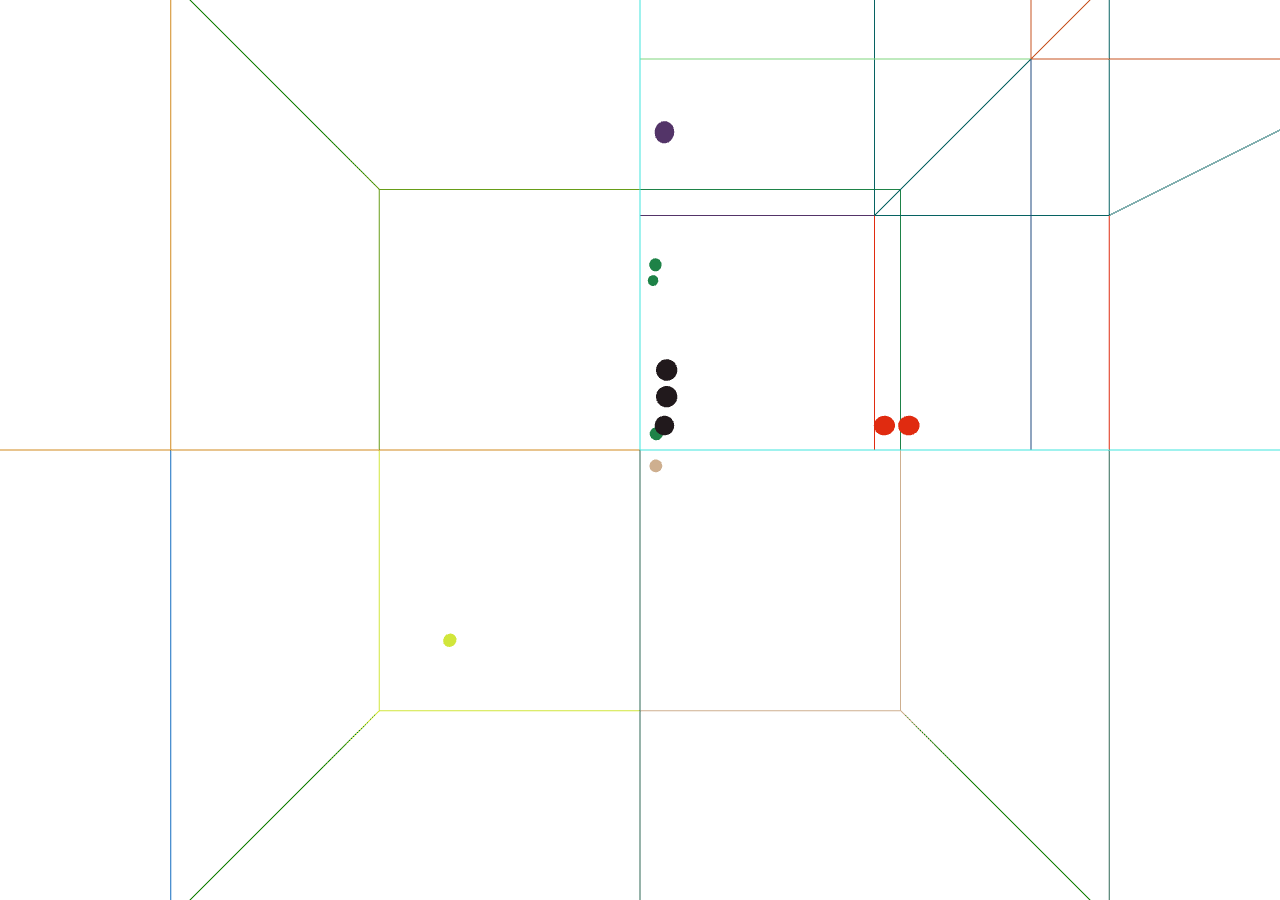
==== Octree.html @ 7ba566bb "Adding a Octree visualization." ====
<!DOCTYPE html>
<html lang="en">
<head>
    <meta charset="UTF-8">
    <meta http-equiv="X-UA-Compatible" content="IE=edge">
    <meta name="viewport" content="width=device-width, initial-scale=1.0">
    <title>Octree</title>
    <style>
        body { margin: 0; }
    </style>
    <script type="text/javascript" src="js/octree.js"></script>
    <script src="js/three.js"></script>
    <script src="js/OrbitControls.js"></script>
</head>
<body>
    <script>
        function animate () {
            requestAnimationFrame( animate );

            controls.update();
            renderer.render( scene, camera );
        };

        function draw ( tree , level ) {
            let min = tree.boundary.min;
            let max = tree.boundary.max;
            let vertices = [];

            vertices.push( max.x, max.y, max.z );
            vertices.push( min.x, max.y, max.z ); // 0, 1

            vertices.push( min.x, max.y, max.z );
            vertices.push( min.x, min.y, max.z ); // 1, 2

            vertices.push( min.x, min.y, max.z );
            vertices.push( max.x, min.y, max.z ); // 2, 3

            vertices.push( max.x, min.y, max.z );
            vertices.push( max.x, max.y, max.z ); // 3, 0

            vertices.push( max.x, max.y, min.z );
            vertices.push( min.x, max.y, min.z ); // 4, 5

            vertices.push( min.x, max.y, min.z );
            vertices.push( min.x, min.y, min.z ); // 5, 6

            vertices.push( min.x, min.y, min.z );
            vertices.push( max.x, min.y, min.z ); // 6, 7

            vertices.push( max.x, min.y, min.z );
            vertices.push( max.x, max.y, min.z ); // 7, 4

            vertices.push( max.x, max.y, max.z );
            vertices.push( max.x, max.y, min.z ); // 0, 4

            vertices.push( min.x, max.y, max.z );
            vertices.push( min.x, max.y, min.z ); // 1, 5

            vertices.push( min.x, min.y, max.z );
            vertices.push( min.x, min.y, min.z ); // 2, 6

            vertices.push( max.x, min.y, max.z );
            vertices.push( max.x, min.y, min.z ); // 3, 7
        
            const geometry = new THREE.BufferGeometry();
            const color    = getRandomColor();
            geometry.setAttribute( 'position', new THREE.Float32BufferAttribute( vertices, 3 ) );
            const segment = new THREE.LineSegments(geometry,new THREE.LineBasicMaterial( {
                color: color,
                linewidth: level*1.2,
                toneMapped: true,
                linecap: 'round', //ignored by WebGLRenderer
                linejoin:  'round' //ignored by WebGLRe derer
            } ));
            
            scene.add( segment );

            let points = tree.points;
            for ( let i = 0 ; i < points.length ; i++) {
                const geometry = new THREE.SphereGeometry( 0.4, 32, 16 );
                const material = new THREE.MeshBasicMaterial( { color: color } );
                const sphere = new THREE.Mesh( geometry, material );
                sphere.position.x = points[ i ].x;
                sphere.position.y = points[ i ].y;
                sphere.position.z = points[ i ].z;
                scene.add( sphere );
            }
        }

        function analizeChildren ( children , level ) {
            for ( let i = 0 ; i < children.length ; i++) {
                let child   = children[ i ];
                draw( child , level );
                analizeChildren( child.subTrees , level + 1 );
            }
        }

        function getRandomColor() {
            var letters = '0123456789ABCDEF';
            var color = '#';
            for (var i = 0; i < 6; i++) {
                color += letters[Math.floor(Math.random() * 16)];
            }
            return color;
        }




        const scene = new THREE.Scene();
        const camera = new THREE.PerspectiveCamera( 75, window.innerWidth / window.innerHeight, 0.1, 1000 );

        const renderer = new THREE.WebGLRenderer({ alpha: true,antialias:true });
        renderer.setSize( window.innerWidth, window.innerHeight );
        document.body.appendChild( renderer.domElement );

        const controls = new OrbitControls( camera, renderer.domElement );

        camera.position.z = 25;


        let min = new Point( -20 , -20 , -20 );
        let max = new Point( 20 , 20 , 20 );
        let box = new Box( min , max );
        let tree = new Octree( box , 3);
        tree.insert(new Point(1,1,1));
        tree.insert(new Point(1,2,3));
        tree.insert(new Point(1,3,3));
        tree.insert(new Point(10,1,1));
        tree.insert(new Point(1,12,-13));
        tree.insert(new Point(1,13,1));
        tree.insert(new Point(11,1,1));
        tree.insert(new Point(1,1,-11));
        tree.insert(new Point(1,13,-20));
        tree.insert(new Point(1,-1,-12));
        tree.insert(new Point(-13,11,13));
        tree.insert(new Point(-12,-12,-12));


        draw( tree );
        analizeChildren( tree.subTrees , 2 );


        controls.update();
        animate();
    </script>
</body>
</html>
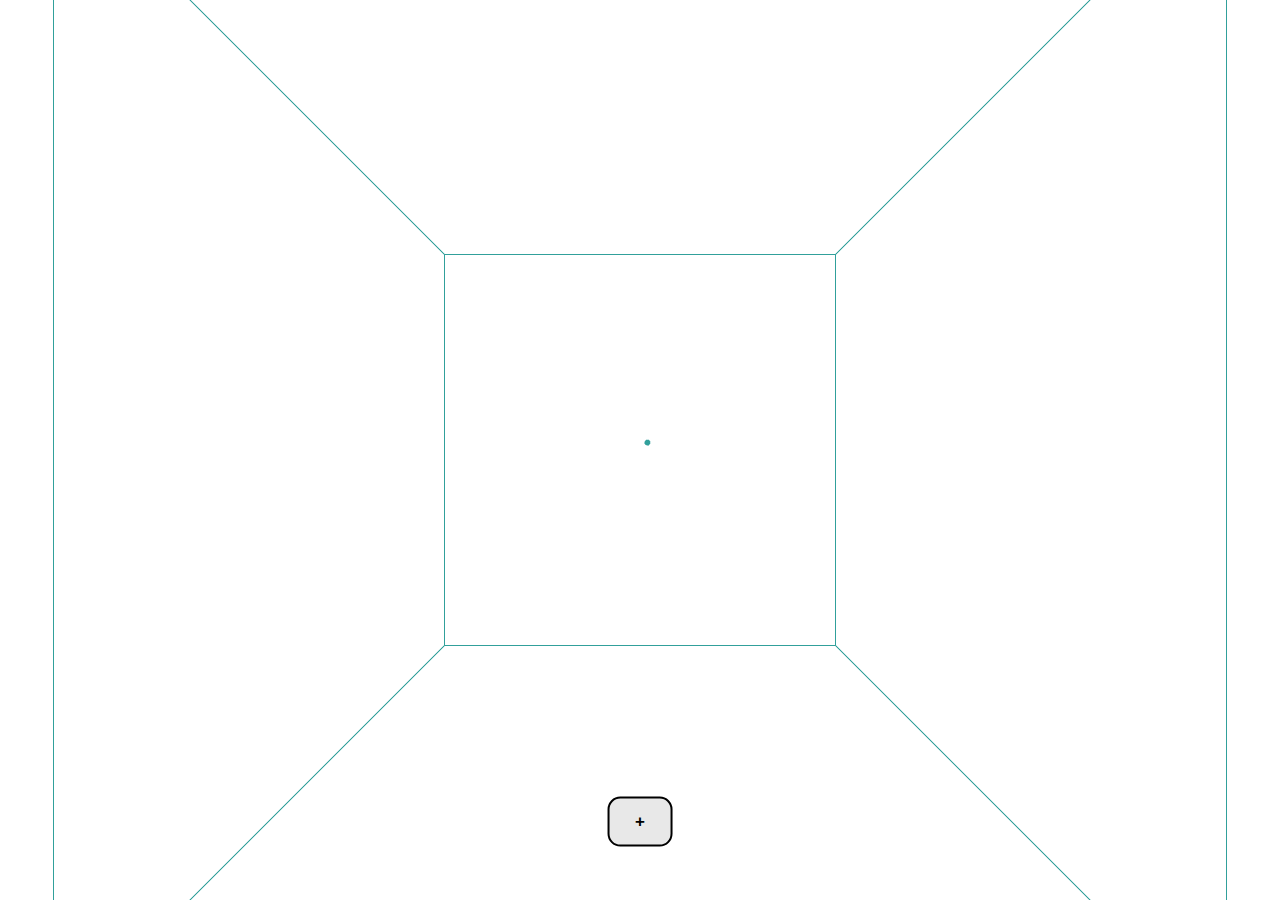
==== commit bdce94d6: "Adding a button to add random points to the octree and refreshing visualization." ====
--- a/Octree.html
+++ b/Octree.html
@@ -7,13 +7,81 @@
     <title>Octree</title>
     <style>
         body { margin: 0; }
+
+        button {
+        /* Variables */
+        --button_radius: 0.75em;
+        --button_color: #e8e8e8;
+        --button_outline_color: #000000;
+        font-size: 17px;
+        font-weight: bold;
+        border: none;
+        border-radius: var(--button_radius);
+        background: var(--button_outline_color);
+        }
+
+        .button_top {
+        display: block;
+        box-sizing: border-box;
+        border: 2px solid var(--button_outline_color);
+        border-radius: var(--button_radius);
+        padding: 0.75em 1.5em;
+        background: var(--button_color);
+        color: var(--button_outline_color);
+        transform: translateY(-0.2em);
+        transition: transform 0.1s ease;
+        }
+
+        button:hover .button_top {
+        /* Pull the button upwards when hovered */
+        transform: translateY(-0.33em);
+        }
+
+        button:active .button_top {
+        /* Push the button downwards when pressed */
+        transform: translateY(0);
+        }
+
+
+        #controls{
+            position: fixed;
+            display: inline;
+            height: 100px;
+            bottom: 0px;
+            left: 50%;
+            transform: translateX(-50%);
+
+        }
+
+        #controls button{
+            display: inline;
+        }
     </style>
     <script type="text/javascript" src="js/octree.js"></script>
     <script src="js/three.js"></script>
     <script src="js/OrbitControls.js"></script>
 </head>
 <body>
+    <div id="controls">
+        <button onclick="agregar()" class="button_top">+</button>
+    </div>
     <script>
+
+        const limit = 40;
+        const total = limit * 2;
+
+        function agregar () {
+            while(scene.children.length > 0){ 
+                removeObject3D(scene.children[0]);
+            }
+            
+            tree.insert( new Point( Math.random() * total - limit , Math.random() * total - limit , Math.random() * total - limit ) );
+
+            draw( tree , 1 );
+            analizeChildren( tree.subTrees , 2 );
+
+        }
+        
         function animate () {
             requestAnimationFrame( animate );
 
@@ -63,12 +131,16 @@
             vertices.push( max.x, min.y, min.z ); // 3, 7
         
             const geometry = new THREE.BufferGeometry();
-            const color    = getRandomColor();
+            let color    = getRandomColor();
+            if ( tree.color != null )
+                color = tree.color
+            else
+                tree.color = color
             geometry.setAttribute( 'position', new THREE.Float32BufferAttribute( vertices, 3 ) );
             const segment = new THREE.LineSegments(geometry,new THREE.LineBasicMaterial( {
                 color: color,
                 linewidth: level*1.2,
-                toneMapped: true,
+                toneMapped: false,
                 linecap: 'round', //ignored by WebGLRenderer
                 linejoin:  'round' //ignored by WebGLRe derer
             } ));
@@ -77,7 +149,7 @@
 
             let points = tree.points;
             for ( let i = 0 ; i < points.length ; i++) {
-                const geometry = new THREE.SphereGeometry( 0.4, 32, 16 );
+                const geometry = new THREE.SphereGeometry( 0.4, 16, 16 );
                 const material = new THREE.MeshBasicMaterial( { color: color } );
                 const sphere = new THREE.Mesh( geometry, material );
                 sphere.position.x = points[ i ].x;
@@ -104,40 +176,59 @@
             return color;
         }
 
+        function removeObject3D(object3D) {
+            if (!(object3D instanceof THREE.Object3D)) return false;
+
+            // for better memory management and performance
+            if (object3D.geometry) object3D.geometry.dispose();
+
+            if (object3D.material) {
+                if (object3D.material instanceof Array) {
+                    // for better memory management and performance
+                    object3D.material.forEach(material => material.dispose());
+                } else {
+                    // for better memory management and performance
+                    object3D.material.dispose();
+                }
+            }
+            object3D.removeFromParent(); // the parent might be the scene or another Object3D, but it is sure to be removed this way
+            return true;
+        }
+
 
 
 
         const scene = new THREE.Scene();
         const camera = new THREE.PerspectiveCamera( 75, window.innerWidth / window.innerHeight, 0.1, 1000 );
 
-        const renderer = new THREE.WebGLRenderer({ alpha: true,antialias:true });
+        const renderer = new THREE.WebGLRenderer({ alpha: true, antialias:true });
         renderer.setSize( window.innerWidth, window.innerHeight );
         document.body.appendChild( renderer.domElement );
 
         const controls = new OrbitControls( camera, renderer.domElement );
 
-        camera.position.z = 25;
-
-
-        let min = new Point( -20 , -20 , -20 );
-        let max = new Point( 20 , 20 , 20 );
+        camera.position.z = total;
+
+
+        let min = new Point( -limit , -limit , -limit );
+        let max = new Point( limit , limit , limit );
         let box = new Box( min , max );
         let tree = new Octree( box , 3);
         tree.insert(new Point(1,1,1));
-        tree.insert(new Point(1,2,3));
-        tree.insert(new Point(1,3,3));
-        tree.insert(new Point(10,1,1));
-        tree.insert(new Point(1,12,-13));
-        tree.insert(new Point(1,13,1));
-        tree.insert(new Point(11,1,1));
-        tree.insert(new Point(1,1,-11));
-        tree.insert(new Point(1,13,-20));
-        tree.insert(new Point(1,-1,-12));
-        tree.insert(new Point(-13,11,13));
-        tree.insert(new Point(-12,-12,-12));
-
-
-        draw( tree );
+        // tree.insert(new Point(1,2,3));
+        // tree.insert(new Point(1,3,3));
+        // tree.insert(new Point(10,1,1));
+        // tree.insert(new Point(1,12,-13));
+        // tree.insert(new Point(1,13,1));
+        // tree.insert(new Point(11,1,1));
+        // tree.insert(new Point(1,1,-11));
+        // tree.insert(new Point(1,13,-20));
+        // tree.insert(new Point(1,-1,-12));
+        // tree.insert(new Point(-13,11,13));
+        // tree.insert(new Point(-12,-12,-12));
+
+
+        draw( tree , 1 );
         analizeChildren( tree.subTrees , 2 );
 
 
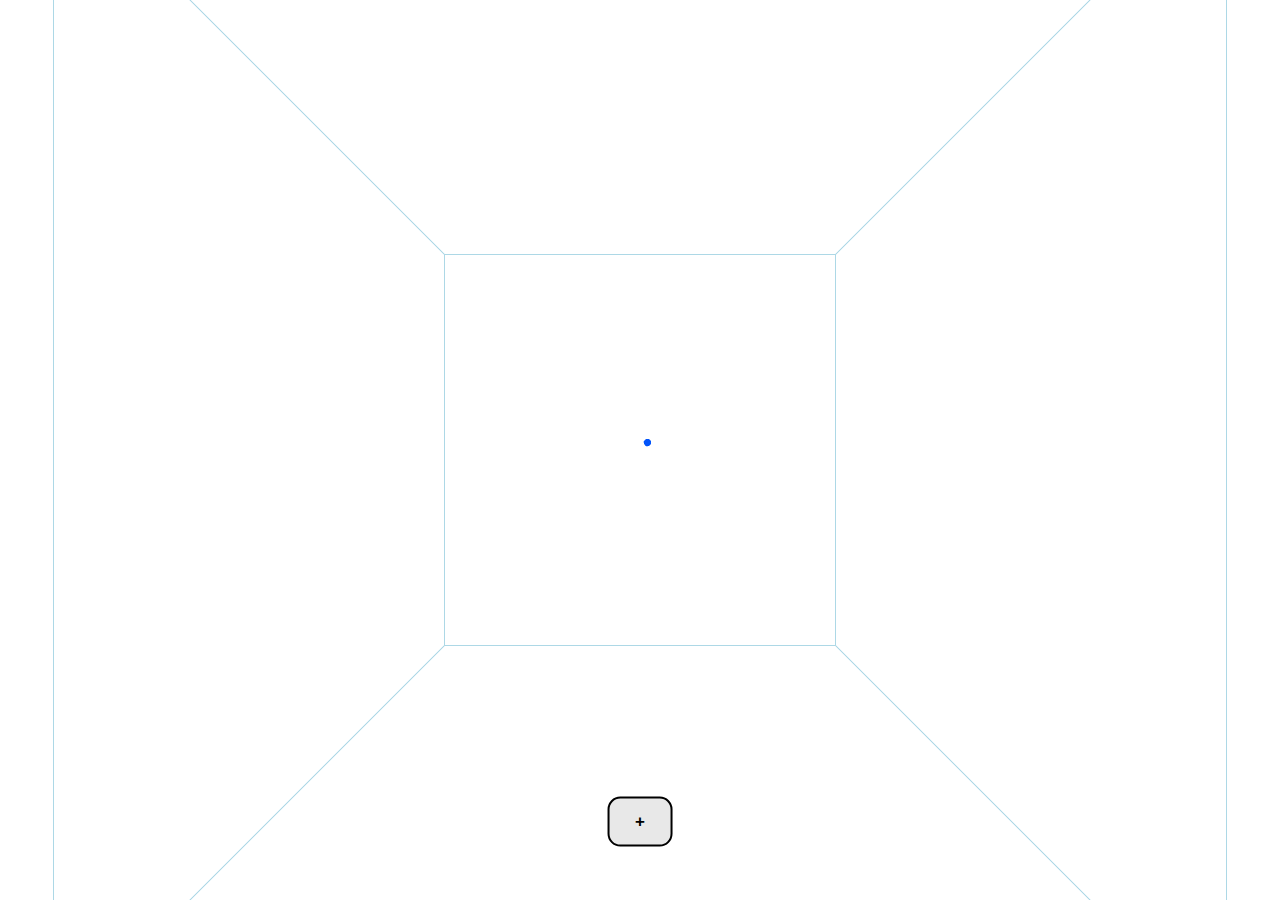
==== commit 397ec814: "Set the point limit of a tree to 6 and testing diferents colors only for points." ====
--- a/Octree.html
+++ b/Octree.html
@@ -69,7 +69,7 @@
 
         const limit = 40;
         const total = limit * 2;
-
+        const maxPoints = 6;
         function agregar () {
             while(scene.children.length > 0){ 
                 removeObject3D(scene.children[0]);
@@ -138,8 +138,8 @@
                 tree.color = color
             geometry.setAttribute( 'position', new THREE.Float32BufferAttribute( vertices, 3 ) );
             const segment = new THREE.LineSegments(geometry,new THREE.LineBasicMaterial( {
-                color: color,
-                linewidth: level*1.2,
+                color: "lightblue",
+                linewidth: 2,
                 toneMapped: false,
                 linecap: 'round', //ignored by WebGLRenderer
                 linejoin:  'round' //ignored by WebGLRe derer
@@ -149,7 +149,7 @@
 
             let points = tree.points;
             for ( let i = 0 ; i < points.length ; i++) {
-                const geometry = new THREE.SphereGeometry( 0.4, 16, 16 );
+                const geometry = new THREE.SphereGeometry( 0.5, 16, 16 );
                 const material = new THREE.MeshBasicMaterial( { color: color } );
                 const sphere = new THREE.Mesh( geometry, material );
                 sphere.position.x = points[ i ].x;
@@ -213,7 +213,7 @@
         let min = new Point( -limit , -limit , -limit );
         let max = new Point( limit , limit , limit );
         let box = new Box( min , max );
-        let tree = new Octree( box , 3);
+        let tree = new Octree( box , maxPoints);
         tree.insert(new Point(1,1,1));
         // tree.insert(new Point(1,2,3));
         // tree.insert(new Point(1,3,3));
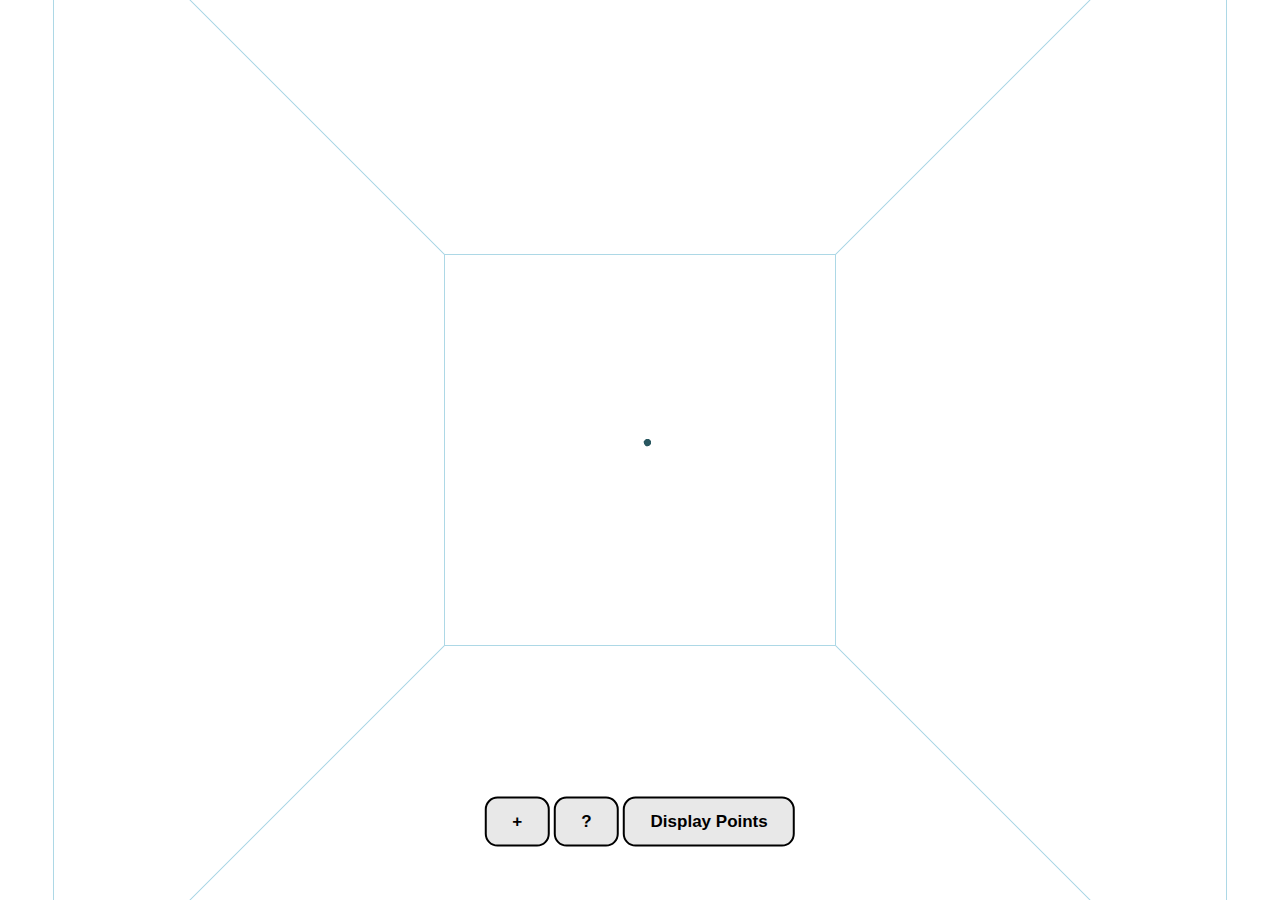
==== commit d22c26c7: "range query octree" ====
--- a/Octree.html
+++ b/Octree.html
@@ -64,12 +64,122 @@
 <body>
     <div id="controls">
         <button onclick="agregar()" class="button_top">+</button>
+        <button onclick="query()" id="query" class="button_top">?</button>
+        <button onclick="resultQuery()" class="button_top">Display Points</button>
     </div>
     <script>
 
         const limit = 40;
         const total = limit * 2;
         const maxPoints = 6;
+
+        const minQuery = new Point(0,0,0);
+        const maxQuery = new Point(20,20,20);
+
+        document.onkeydown = function(e){            
+            obj1 = scene.getObjectByName("p1", true);
+            obj2 = scene.getObjectByName("p2", true);
+            obj3 = scene.getObjectByName("p3", true);
+            obj4 = scene.getObjectByName("p4", true);
+            obj5 = scene.getObjectByName("p5", true);
+            
+            if(e.keyCode === 37){
+                minQuery.add(new Point(-1,0,0));
+                maxQuery.add(new Point(-1,0,0));
+                groupPlanes.position.x -=1; 
+            }else if(e.keyCode === 39){
+                minQuery.add(new Point(1,0,0));
+                maxQuery.add(new Point(1,0,0));
+                groupPlanes.position.x +=1;
+            }else if(e.keyCode === 101){
+                minQuery.add(new Point(0,0,-1));
+                maxQuery.add(new Point(0,0,-1));
+                groupPlanes.position.z -=1;
+            }else if(e.keyCode === 98){
+                minQuery.add(new Point(0,0,1));
+                maxQuery.add(new Point(0,0,1));
+                groupPlanes.position.z +=1;
+            }else if(e.keyCode === 40){
+                minQuery.add(new Point(0,-1,0));
+                maxQuery.add(new Point(0,-1,0));
+                groupPlanes.position.y -=1;
+            }else if(e.keyCode === 38){
+                minQuery.add(new Point(0,1,0));
+                maxQuery.add(new Point(0,1,0));
+                groupPlanes.position.y +=1;
+            }else if(e.keyCode === 88){ // view query box in x
+                let midpoint_x = (minQuery.x+maxQuery.x)/2;
+                let midpoint_y = (minQuery.y+maxQuery.y)/2;
+                let midpoint_z = (maxQuery.z+maxQuery.z)/2;
+                controls.object.position.set(midpoint_x, midpoint_y, maxQuery.z+14);
+                controls.target = new THREE.Vector3(midpoint_x, midpoint_y, midpoint_z);
+                
+            }else if(e.keyCode === 81){ // reset camera letter q
+                controls.object.position.set(0, 4.898587196589413e-15, 80);
+                controls.target = new THREE.Vector3(0, 0, 0);
+            }
+        }
+        function resultQuery(){
+            range = new Box(minQuery,maxQuery);
+            let points = [];
+            tree.query(range,points);
+            if(points.length==0){
+                alert("No existen puntos en el range.");
+            }else{
+                for (let i = 0; i < points.length; i++) {
+                    const element = points[i];
+                    alert("("+Math.round(element.x,2)+","+Math.round(element.y,2)+","+Math.round(element.z,2)+")");
+                }
+            }            
+            console.log(points);
+            //tree.query()
+        }
+        function drawPlane(p1x,p1y,p1z,p2x,p2y,p2z,name){
+            let vec1 = new THREE.Vector3(p1x, p1y, p1z);
+            let vec2 = new THREE.Vector3(p2x, p2y, p2z);
+
+            let size = new THREE.Vector3().subVectors(vec2, vec1);
+            let center = new THREE.Vector3().addVectors(vec1, vec2).multiplyScalar(0.5);
+
+            let planeWidth = 20;//Math.abs(size.x);
+            let planeHeight = 20;//Math.abs(size.y);
+            let planeGeom = new THREE.PlaneBufferGeometry(planeWidth, planeHeight, 2, 2);
+            let planeMat = new THREE.MeshBasicMaterial({color: "aqua",wireframe:"true"});
+            let plane = new THREE.Mesh(planeGeom, planeMat);
+            plane.position.copy(center);
+            
+            if(center.y==0 || center.y == planeWidth){
+                plane.rotateX(Math.PI/2);
+            }
+            if(center.x==0 || center.x == planeWidth){
+                plane.rotateY(Math.PI/2);
+            }
+                
+            plane.material.side = THREE.DoubleSide;
+            plane.name = name;
+            groupPlanes.add(plane);
+            return plane;
+        }
+        function query() {
+            let min = minQuery;
+            let max = maxQuery;
+
+            //v0-2
+            //drawPlane(min.x, min.y, max.z,max.x, max.y, max.z)
+            //v2-7
+            let objp1 = drawPlane(min.x, min.y, max.z ,max.x, min.y, min.z,"p1") 
+            //v3-4
+            let objp2 = drawPlane(max.x, min.y, max.z ,max.x, max.y, min.z,"p2") 
+            //v4-6
+            let objp3 =drawPlane(max.x, max.y, min.z,min.x, min.y, min.z,"p3")
+            //v4-1 
+            let objp4 =drawPlane(max.x, max.y, min.z,min.x, max.y, max.z,"p4")
+            //v2-5
+            let objp5 =drawPlane(min.x, min.y, max.z ,min.x, max.y, min.z,"p5") 
+            scene.add(groupPlanes);
+            document.getElementById("query").disabled = true;
+
+        }
         function agregar () {
             while(scene.children.length > 0){ 
                 removeObject3D(scene.children[0]);
@@ -208,7 +318,7 @@
         const controls = new OrbitControls( camera, renderer.domElement );
 
         camera.position.z = total;
-
+        const groupPlanes = new THREE.Group();
 
         let min = new Point( -limit , -limit , -limit );
         let max = new Point( limit , limit , limit );
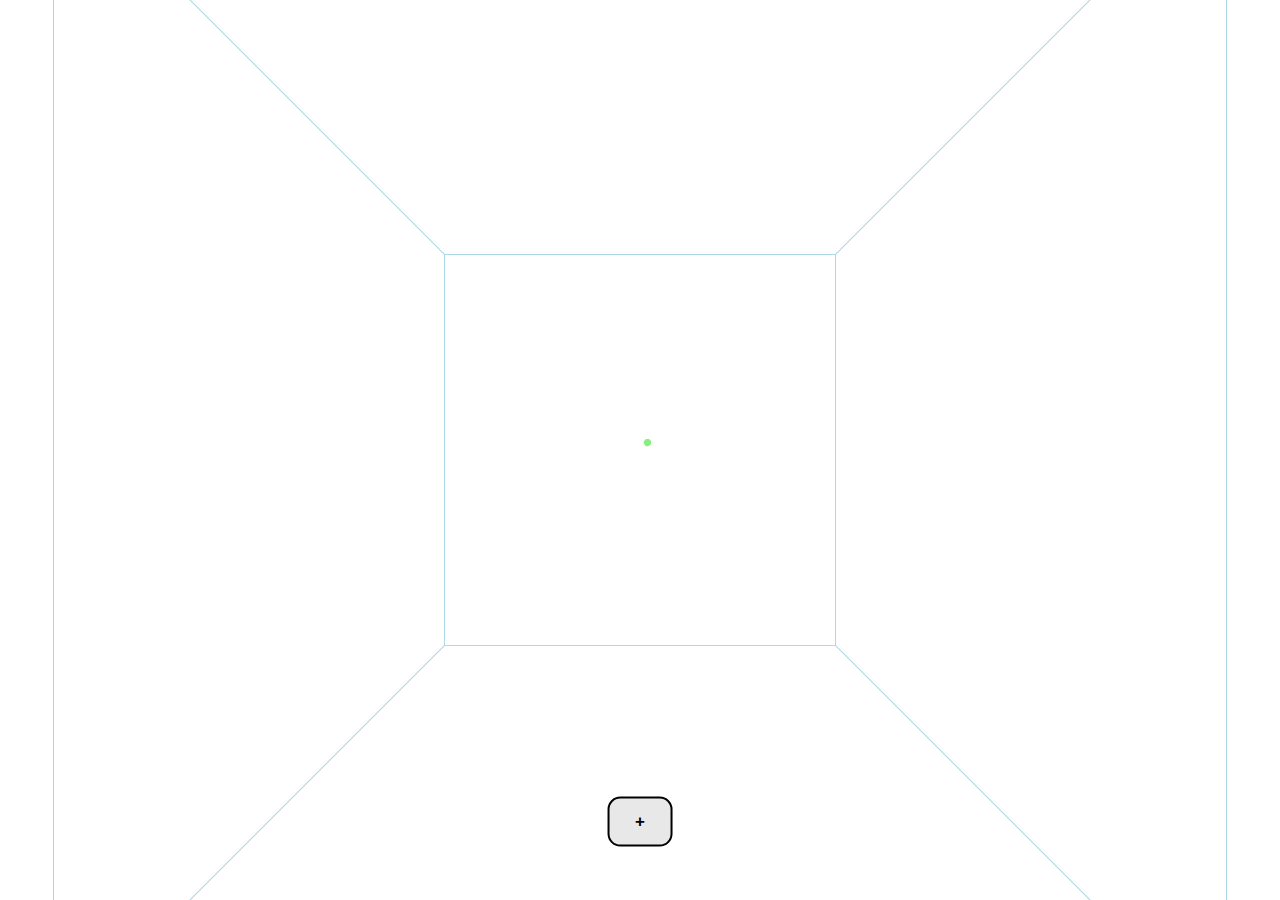
==== commit 473bda3c: "query quadtre" ====
--- a/Octree.html
+++ b/Octree.html
@@ -5,58 +5,7 @@
     <meta http-equiv="X-UA-Compatible" content="IE=edge">
     <meta name="viewport" content="width=device-width, initial-scale=1.0">
     <title>Octree</title>
-    <style>
-        body { margin: 0; }
-
-        button {
-        /* Variables */
-        --button_radius: 0.75em;
-        --button_color: #e8e8e8;
-        --button_outline_color: #000000;
-        font-size: 17px;
-        font-weight: bold;
-        border: none;
-        border-radius: var(--button_radius);
-        background: var(--button_outline_color);
-        }
-
-        .button_top {
-        display: block;
-        box-sizing: border-box;
-        border: 2px solid var(--button_outline_color);
-        border-radius: var(--button_radius);
-        padding: 0.75em 1.5em;
-        background: var(--button_color);
-        color: var(--button_outline_color);
-        transform: translateY(-0.2em);
-        transition: transform 0.1s ease;
-        }
-
-        button:hover .button_top {
-        /* Pull the button upwards when hovered */
-        transform: translateY(-0.33em);
-        }
-
-        button:active .button_top {
-        /* Push the button downwards when pressed */
-        transform: translateY(0);
-        }
-
-
-        #controls{
-            position: fixed;
-            display: inline;
-            height: 100px;
-            bottom: 0px;
-            left: 50%;
-            transform: translateX(-50%);
-
-        }
-
-        #controls button{
-            display: inline;
-        }
-    </style>
+    <link rel="stylesheet" href="css/style.css">
     <script type="text/javascript" src="js/octree.js"></script>
     <script src="js/three.js"></script>
     <script src="js/OrbitControls.js"></script>
@@ -64,122 +13,12 @@
 <body>
     <div id="controls">
         <button onclick="agregar()" class="button_top">+</button>
-        <button onclick="query()" id="query" class="button_top">?</button>
-        <button onclick="resultQuery()" class="button_top">Display Points</button>
     </div>
     <script>
 
         const limit = 40;
         const total = limit * 2;
         const maxPoints = 6;
-
-        const minQuery = new Point(0,0,0);
-        const maxQuery = new Point(20,20,20);
-
-        document.onkeydown = function(e){            
-            obj1 = scene.getObjectByName("p1", true);
-            obj2 = scene.getObjectByName("p2", true);
-            obj3 = scene.getObjectByName("p3", true);
-            obj4 = scene.getObjectByName("p4", true);
-            obj5 = scene.getObjectByName("p5", true);
-            
-            if(e.keyCode === 37){
-                minQuery.add(new Point(-1,0,0));
-                maxQuery.add(new Point(-1,0,0));
-                groupPlanes.position.x -=1; 
-            }else if(e.keyCode === 39){
-                minQuery.add(new Point(1,0,0));
-                maxQuery.add(new Point(1,0,0));
-                groupPlanes.position.x +=1;
-            }else if(e.keyCode === 101){
-                minQuery.add(new Point(0,0,-1));
-                maxQuery.add(new Point(0,0,-1));
-                groupPlanes.position.z -=1;
-            }else if(e.keyCode === 98){
-                minQuery.add(new Point(0,0,1));
-                maxQuery.add(new Point(0,0,1));
-                groupPlanes.position.z +=1;
-            }else if(e.keyCode === 40){
-                minQuery.add(new Point(0,-1,0));
-                maxQuery.add(new Point(0,-1,0));
-                groupPlanes.position.y -=1;
-            }else if(e.keyCode === 38){
-                minQuery.add(new Point(0,1,0));
-                maxQuery.add(new Point(0,1,0));
-                groupPlanes.position.y +=1;
-            }else if(e.keyCode === 88){ // view query box in x
-                let midpoint_x = (minQuery.x+maxQuery.x)/2;
-                let midpoint_y = (minQuery.y+maxQuery.y)/2;
-                let midpoint_z = (maxQuery.z+maxQuery.z)/2;
-                controls.object.position.set(midpoint_x, midpoint_y, maxQuery.z+14);
-                controls.target = new THREE.Vector3(midpoint_x, midpoint_y, midpoint_z);
-                
-            }else if(e.keyCode === 81){ // reset camera letter q
-                controls.object.position.set(0, 4.898587196589413e-15, 80);
-                controls.target = new THREE.Vector3(0, 0, 0);
-            }
-        }
-        function resultQuery(){
-            range = new Box(minQuery,maxQuery);
-            let points = [];
-            tree.query(range,points);
-            if(points.length==0){
-                alert("No existen puntos en el range.");
-            }else{
-                for (let i = 0; i < points.length; i++) {
-                    const element = points[i];
-                    alert("("+Math.round(element.x,2)+","+Math.round(element.y,2)+","+Math.round(element.z,2)+")");
-                }
-            }            
-            console.log(points);
-            //tree.query()
-        }
-        function drawPlane(p1x,p1y,p1z,p2x,p2y,p2z,name){
-            let vec1 = new THREE.Vector3(p1x, p1y, p1z);
-            let vec2 = new THREE.Vector3(p2x, p2y, p2z);
-
-            let size = new THREE.Vector3().subVectors(vec2, vec1);
-            let center = new THREE.Vector3().addVectors(vec1, vec2).multiplyScalar(0.5);
-
-            let planeWidth = 20;//Math.abs(size.x);
-            let planeHeight = 20;//Math.abs(size.y);
-            let planeGeom = new THREE.PlaneBufferGeometry(planeWidth, planeHeight, 2, 2);
-            let planeMat = new THREE.MeshBasicMaterial({color: "aqua",wireframe:"true"});
-            let plane = new THREE.Mesh(planeGeom, planeMat);
-            plane.position.copy(center);
-            
-            if(center.y==0 || center.y == planeWidth){
-                plane.rotateX(Math.PI/2);
-            }
-            if(center.x==0 || center.x == planeWidth){
-                plane.rotateY(Math.PI/2);
-            }
-                
-            plane.material.side = THREE.DoubleSide;
-            plane.name = name;
-            groupPlanes.add(plane);
-            return plane;
-        }
-        function query() {
-            let min = minQuery;
-            let max = maxQuery;
-
-            //v0-2
-            //drawPlane(min.x, min.y, max.z,max.x, max.y, max.z)
-            //v2-7
-            let objp1 = drawPlane(min.x, min.y, max.z ,max.x, min.y, min.z,"p1") 
-            //v3-4
-            let objp2 = drawPlane(max.x, min.y, max.z ,max.x, max.y, min.z,"p2") 
-            //v4-6
-            let objp3 =drawPlane(max.x, max.y, min.z,min.x, min.y, min.z,"p3")
-            //v4-1 
-            let objp4 =drawPlane(max.x, max.y, min.z,min.x, max.y, max.z,"p4")
-            //v2-5
-            let objp5 =drawPlane(min.x, min.y, max.z ,min.x, max.y, min.z,"p5") 
-            scene.add(groupPlanes);
-            document.getElementById("query").disabled = true;
-
-        }
         function agregar () {
             while(scene.children.length > 0){ 
                 removeObject3D(scene.children[0]);
@@ -318,7 +157,7 @@
         const controls = new OrbitControls( camera, renderer.domElement );
 
         camera.position.z = total;
-        const groupPlanes = new THREE.Group();
+
 
         let min = new Point( -limit , -limit , -limit );
         let max = new Point( limit , limit , limit );
--- a/css/style.css
+++ b/css/style.css
@@ -0,0 +1,50 @@
+body { margin: 0; }
+
+button {
+/* Variables */
+--button_radius: 0.75em;
+--button_color: #e8e8e8;
+--button_outline_color: #000000;
+font-size: 17px;
+font-weight: bold;
+border: none;
+border-radius: var(--button_radius);
+background: var(--button_outline_color);
+}
+
+.button_top {
+display: block;
+box-sizing: border-box;
+border: 2px solid var(--button_outline_color);
+border-radius: var(--button_radius);
+padding: 0.75em 1.5em;
+background: var(--button_color);
+color: var(--button_outline_color);
+transform: translateY(-0.2em);
+transition: transform 0.1s ease;
+}
+
+button:hover .button_top {
+/* Pull the button upwards when hovered */
+transform: translateY(-0.33em);
+}
+
+button:active .button_top {
+/* Push the button downwards when pressed */
+transform: translateY(0);
+}
+
+
+#controls{
+    position: fixed;
+    display: inline;
+    height: 100px;
+    bottom: 0px;
+    left: 50%;
+    transform: translateX(-50%);
+
+}
+
+#controls button{
+    display: inline;
+}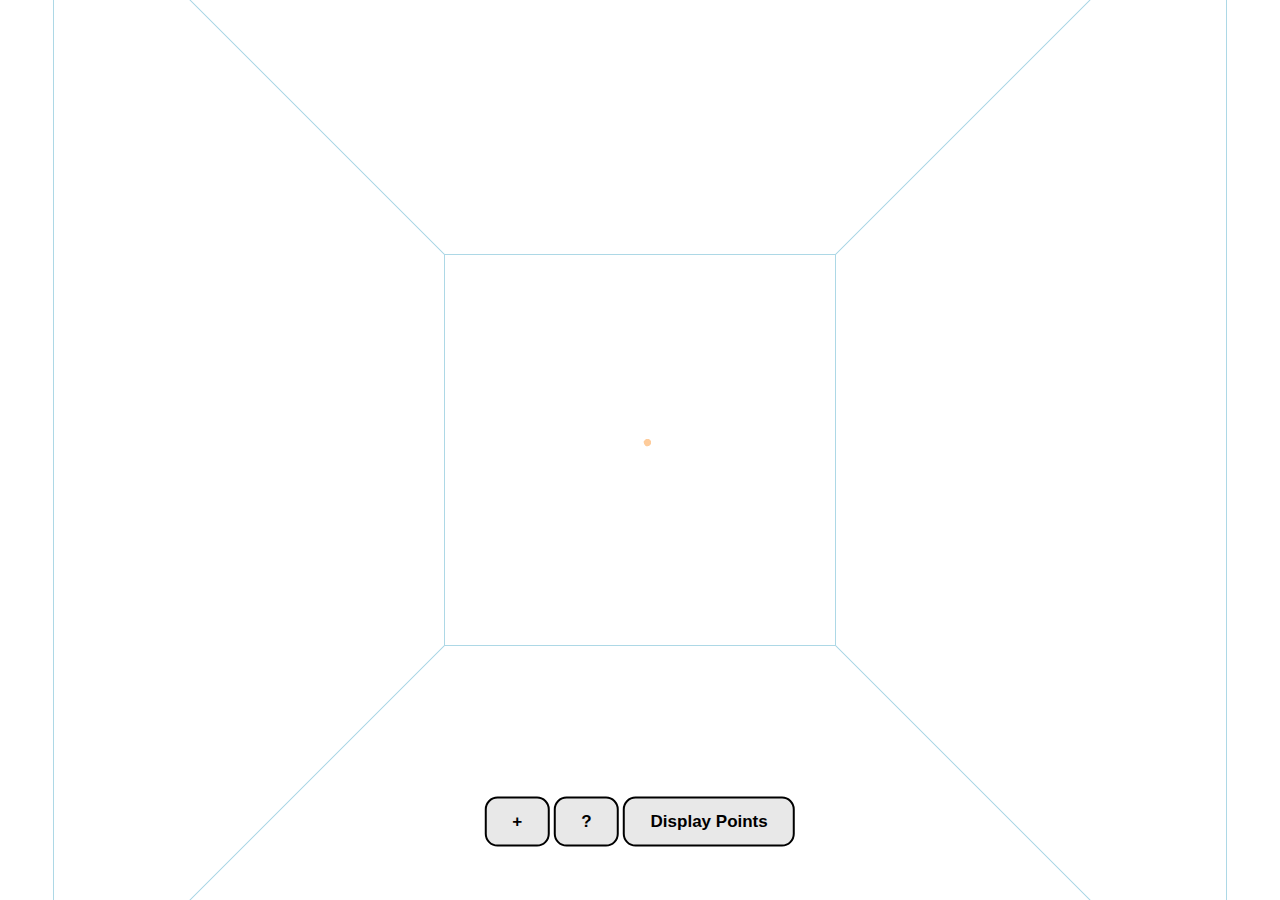
==== commit 02cfe3fb: "Merge branch 'master' of github.com:ricktonycr/QuadTree-Octree" ====
--- a/Octree.html
+++ b/Octree.html
@@ -13,12 +13,122 @@
 <body>
     <div id="controls">
         <button onclick="agregar()" class="button_top">+</button>
+        <button onclick="query()" id="query" class="button_top">?</button>
+        <button onclick="resultQuery()" class="button_top">Display Points</button>
     </div>
     <script>
 
         const limit = 40;
         const total = limit * 2;
         const maxPoints = 6;
+
+        const minQuery = new Point(0,0,0);
+        const maxQuery = new Point(20,20,20);
+
+        document.onkeydown = function(e){            
+            obj1 = scene.getObjectByName("p1", true);
+            obj2 = scene.getObjectByName("p2", true);
+            obj3 = scene.getObjectByName("p3", true);
+            obj4 = scene.getObjectByName("p4", true);
+            obj5 = scene.getObjectByName("p5", true);
+            
+            if(e.keyCode === 37){
+                minQuery.add(new Point(-1,0,0));
+                maxQuery.add(new Point(-1,0,0));
+                groupPlanes.position.x -=1; 
+            }else if(e.keyCode === 39){
+                minQuery.add(new Point(1,0,0));
+                maxQuery.add(new Point(1,0,0));
+                groupPlanes.position.x +=1;
+            }else if(e.keyCode === 101){
+                minQuery.add(new Point(0,0,-1));
+                maxQuery.add(new Point(0,0,-1));
+                groupPlanes.position.z -=1;
+            }else if(e.keyCode === 98){
+                minQuery.add(new Point(0,0,1));
+                maxQuery.add(new Point(0,0,1));
+                groupPlanes.position.z +=1;
+            }else if(e.keyCode === 40){
+                minQuery.add(new Point(0,-1,0));
+                maxQuery.add(new Point(0,-1,0));
+                groupPlanes.position.y -=1;
+            }else if(e.keyCode === 38){
+                minQuery.add(new Point(0,1,0));
+                maxQuery.add(new Point(0,1,0));
+                groupPlanes.position.y +=1;
+            }else if(e.keyCode === 88){ // view query box in x
+                let midpoint_x = (minQuery.x+maxQuery.x)/2;
+                let midpoint_y = (minQuery.y+maxQuery.y)/2;
+                let midpoint_z = (maxQuery.z+maxQuery.z)/2;
+                controls.object.position.set(midpoint_x, midpoint_y, maxQuery.z+14);
+                controls.target = new THREE.Vector3(midpoint_x, midpoint_y, midpoint_z);
+                
+            }else if(e.keyCode === 81){ // reset camera letter q
+                controls.object.position.set(0, 4.898587196589413e-15, 80);
+                controls.target = new THREE.Vector3(0, 0, 0);
+            }
+        }
+        function resultQuery(){
+            range = new Box(minQuery,maxQuery);
+            let points = [];
+            tree.query(range,points);
+            if(points.length==0){
+                alert("No existen puntos en el range.");
+            }else{
+                for (let i = 0; i < points.length; i++) {
+                    const element = points[i];
+                    alert("("+Math.round(element.x,2)+","+Math.round(element.y,2)+","+Math.round(element.z,2)+")");
+                }
+            }            
+            console.log(points);
+            //tree.query()
+        }
+        function drawPlane(p1x,p1y,p1z,p2x,p2y,p2z,name){
+            let vec1 = new THREE.Vector3(p1x, p1y, p1z);
+            let vec2 = new THREE.Vector3(p2x, p2y, p2z);
+
+            let size = new THREE.Vector3().subVectors(vec2, vec1);
+            let center = new THREE.Vector3().addVectors(vec1, vec2).multiplyScalar(0.5);
+
+            let planeWidth = 20;//Math.abs(size.x);
+            let planeHeight = 20;//Math.abs(size.y);
+            let planeGeom = new THREE.PlaneBufferGeometry(planeWidth, planeHeight, 2, 2);
+            let planeMat = new THREE.MeshBasicMaterial({color: "aqua",wireframe:"true"});
+            let plane = new THREE.Mesh(planeGeom, planeMat);
+            plane.position.copy(center);
+            
+            if(center.y==0 || center.y == planeWidth){
+                plane.rotateX(Math.PI/2);
+            }
+            if(center.x==0 || center.x == planeWidth){
+                plane.rotateY(Math.PI/2);
+            }
+                
+            plane.material.side = THREE.DoubleSide;
+            plane.name = name;
+            groupPlanes.add(plane);
+            return plane;
+        }
+        function query() {
+            let min = minQuery;
+            let max = maxQuery;
+
+            //v0-2
+            //drawPlane(min.x, min.y, max.z,max.x, max.y, max.z)
+            //v2-7
+            let objp1 = drawPlane(min.x, min.y, max.z ,max.x, min.y, min.z,"p1") 
+            //v3-4
+            let objp2 = drawPlane(max.x, min.y, max.z ,max.x, max.y, min.z,"p2") 
+            //v4-6
+            let objp3 =drawPlane(max.x, max.y, min.z,min.x, min.y, min.z,"p3")
+            //v4-1 
+            let objp4 =drawPlane(max.x, max.y, min.z,min.x, max.y, max.z,"p4")
+            //v2-5
+            let objp5 =drawPlane(min.x, min.y, max.z ,min.x, max.y, min.z,"p5") 
+            scene.add(groupPlanes);
+            document.getElementById("query").disabled = true;
+
+        }
         function agregar () {
             while(scene.children.length > 0){ 
                 removeObject3D(scene.children[0]);
@@ -157,7 +267,7 @@
         const controls = new OrbitControls( camera, renderer.domElement );
 
         camera.position.z = total;
-
+        const groupPlanes = new THREE.Group();
 
         let min = new Point( -limit , -limit , -limit );
         let max = new Point( limit , limit , limit );
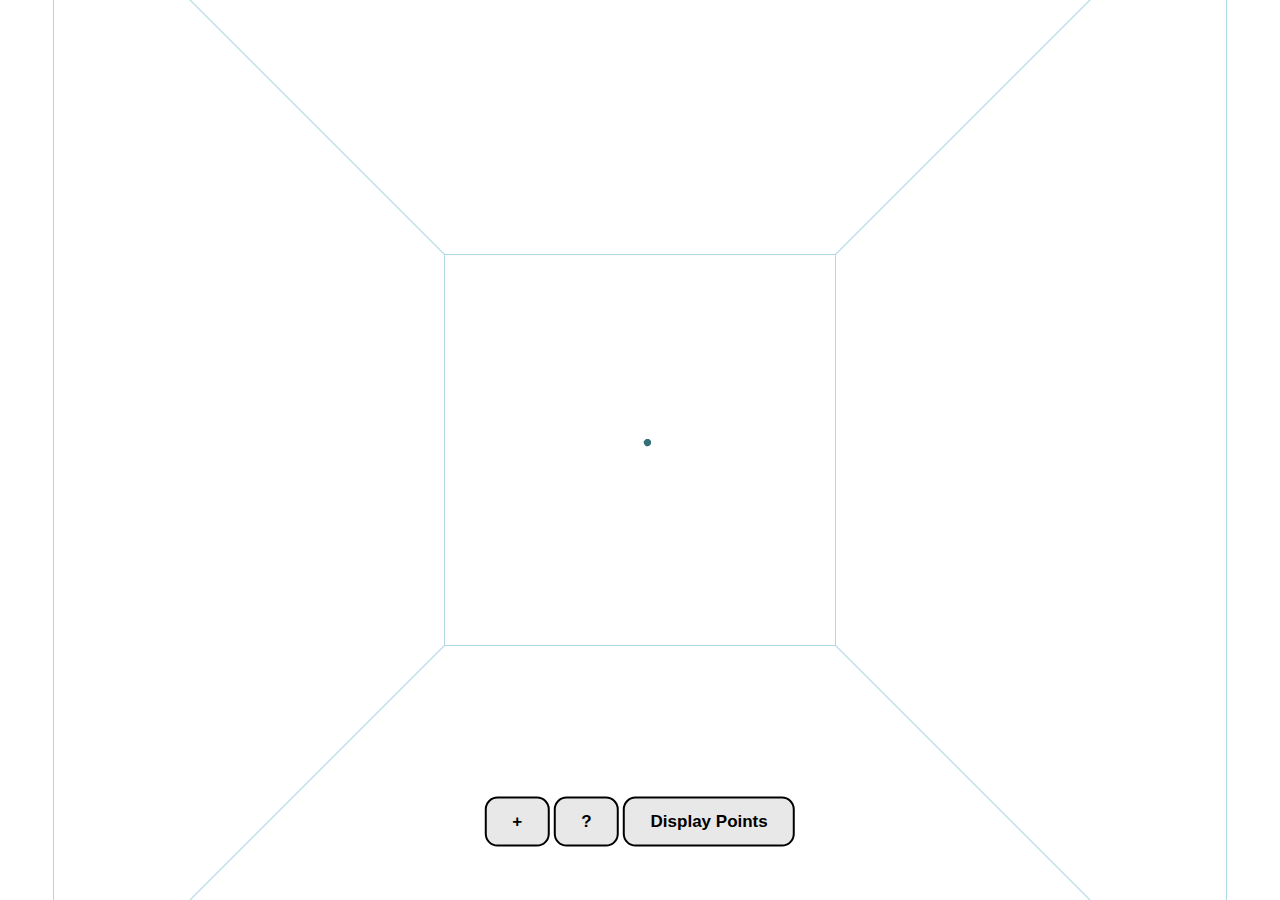
==== commit 7686c715: "add user XP" ====
--- a/Octree.html
+++ b/Octree.html
@@ -125,8 +125,8 @@
             let objp4 =drawPlane(max.x, max.y, min.z,min.x, max.y, max.z,"p4")
             //v2-5
             let objp5 =drawPlane(min.x, min.y, max.z ,min.x, max.y, min.z,"p5") 
-            scene.add(groupPlanes);
-            document.getElementById("query").disabled = true;
+            scene.add(groupPlanes);                         
+            document.getElementById("query").disabled = true        ;
 
         }
         function agregar () {
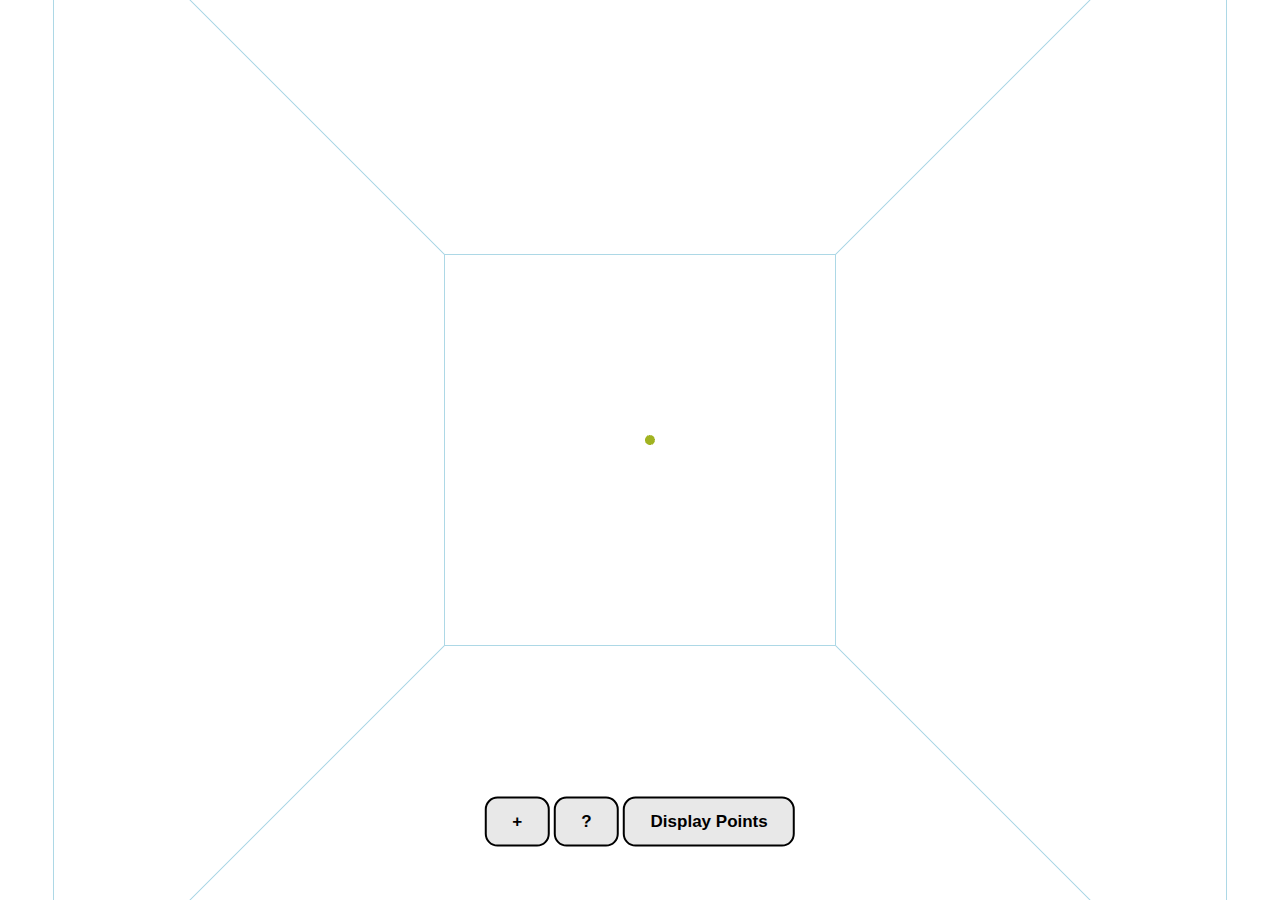
==== commit ffc75042: "simple menu" ====
--- a/Octree.html
+++ b/Octree.html
@@ -18,7 +18,7 @@
     </div>
     <script>
 
-        const limit = 40;
+        const limit = 30;
         const total = limit * 2;
         const maxPoints = 6;
 
@@ -126,7 +126,10 @@
             //v2-5
             let objp5 =drawPlane(min.x, min.y, max.z ,min.x, max.y, min.z,"p5") 
             scene.add(groupPlanes);                         
-            document.getElementById("query").disabled = true        ;
+            document.getElementById("query").disabled = true     
+            
+            
+            ;
 
         }
         function agregar () {
